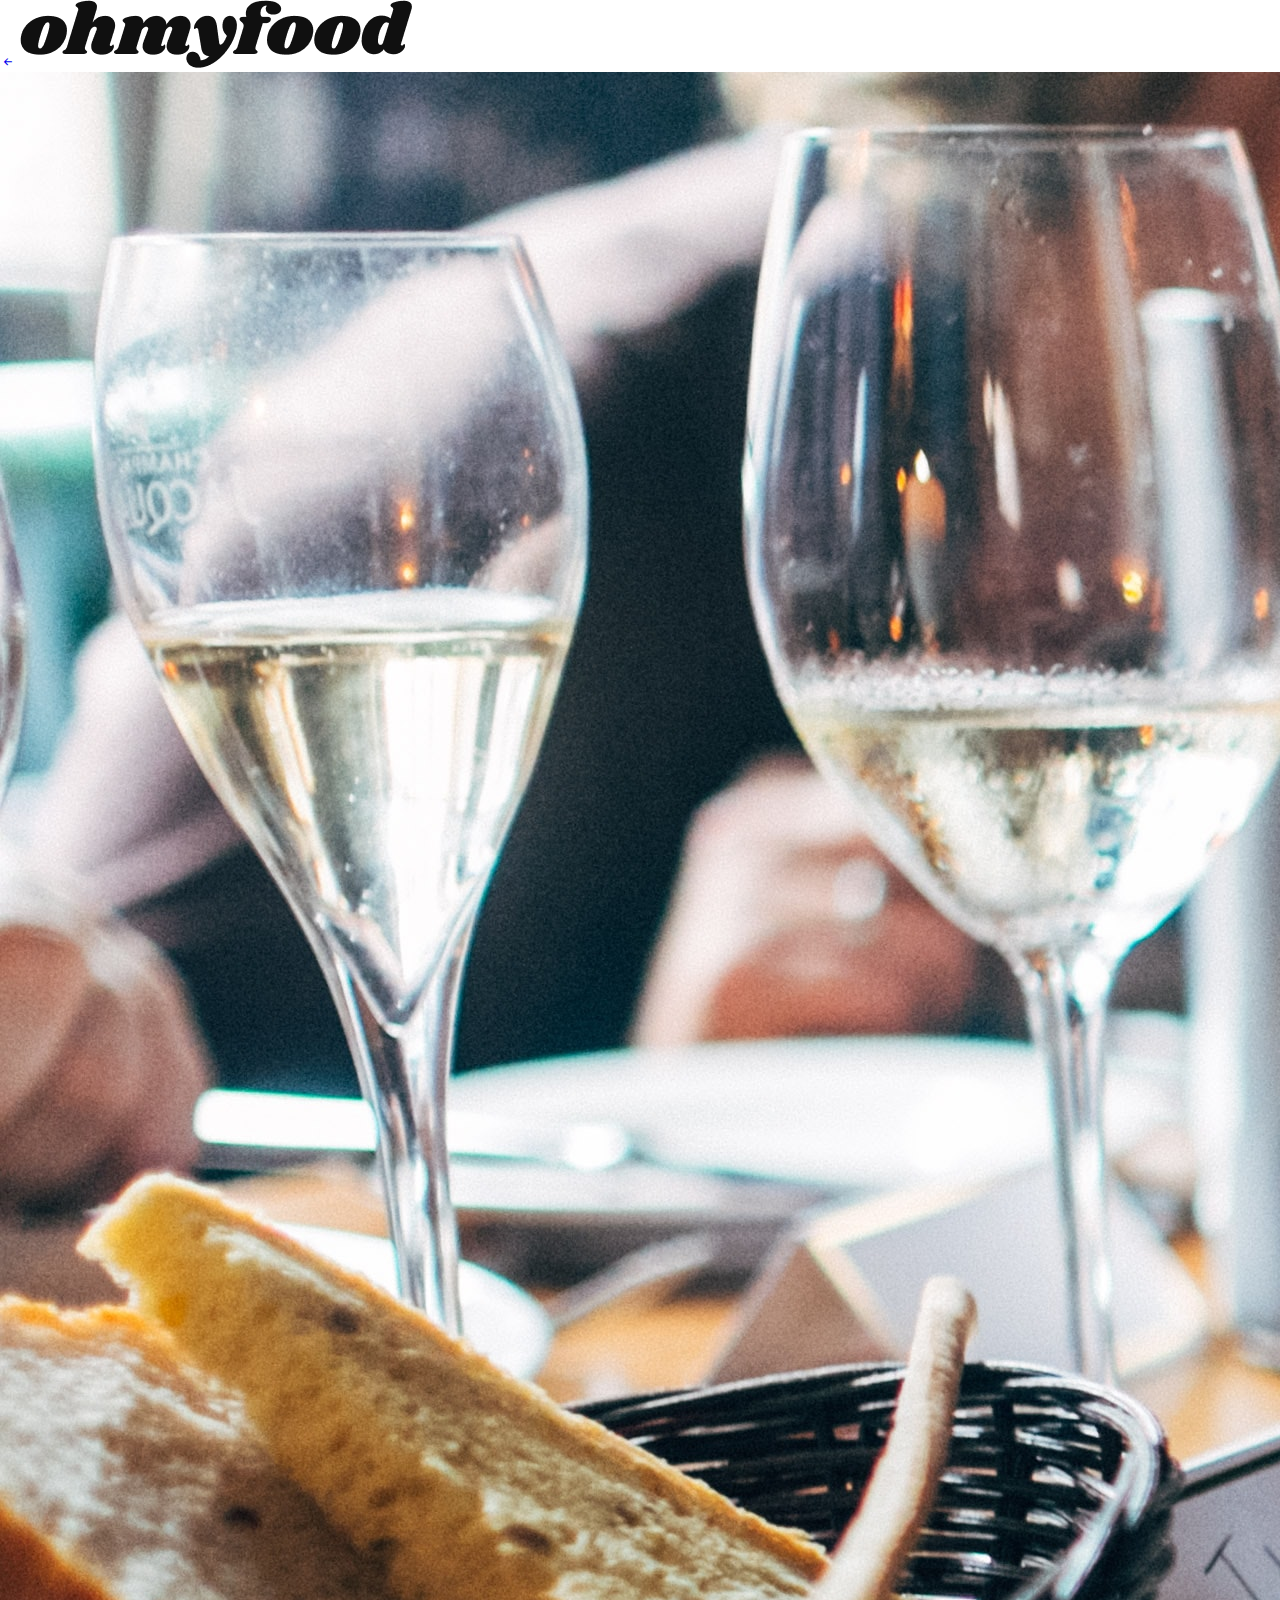
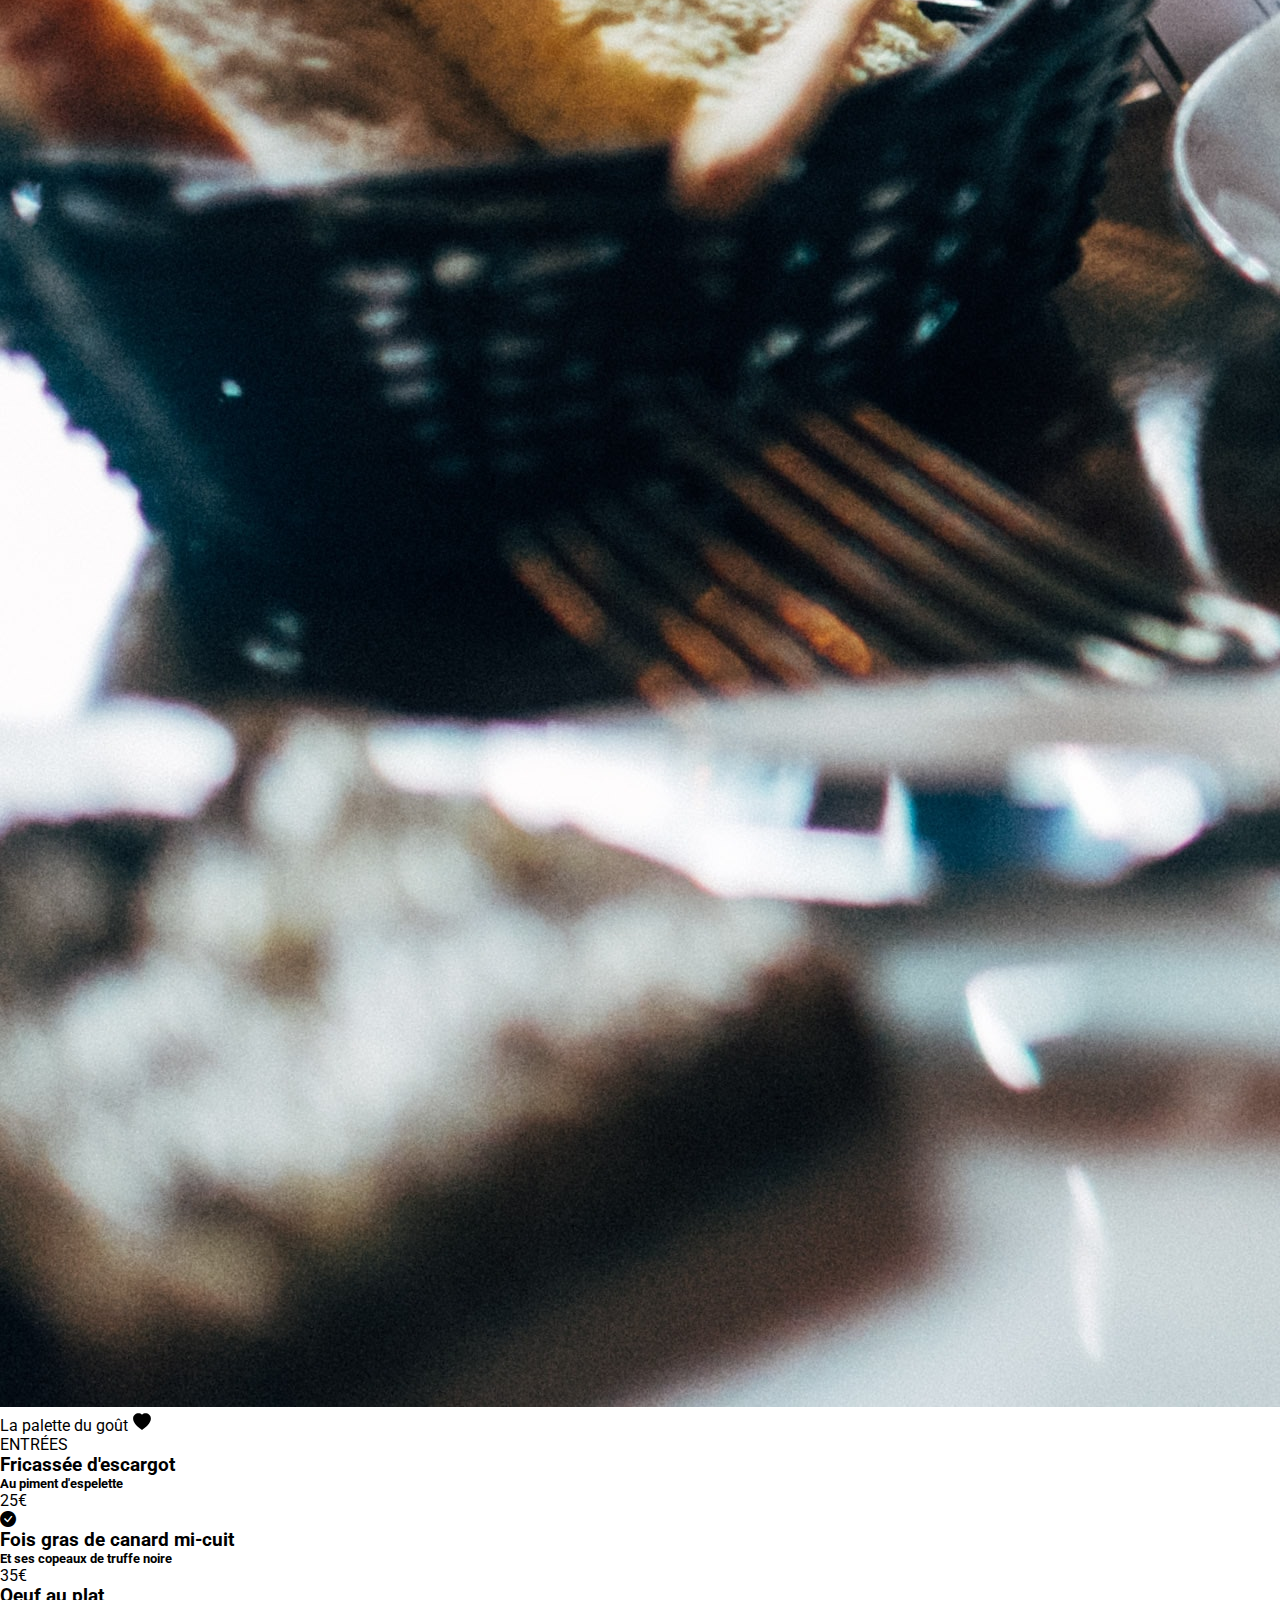
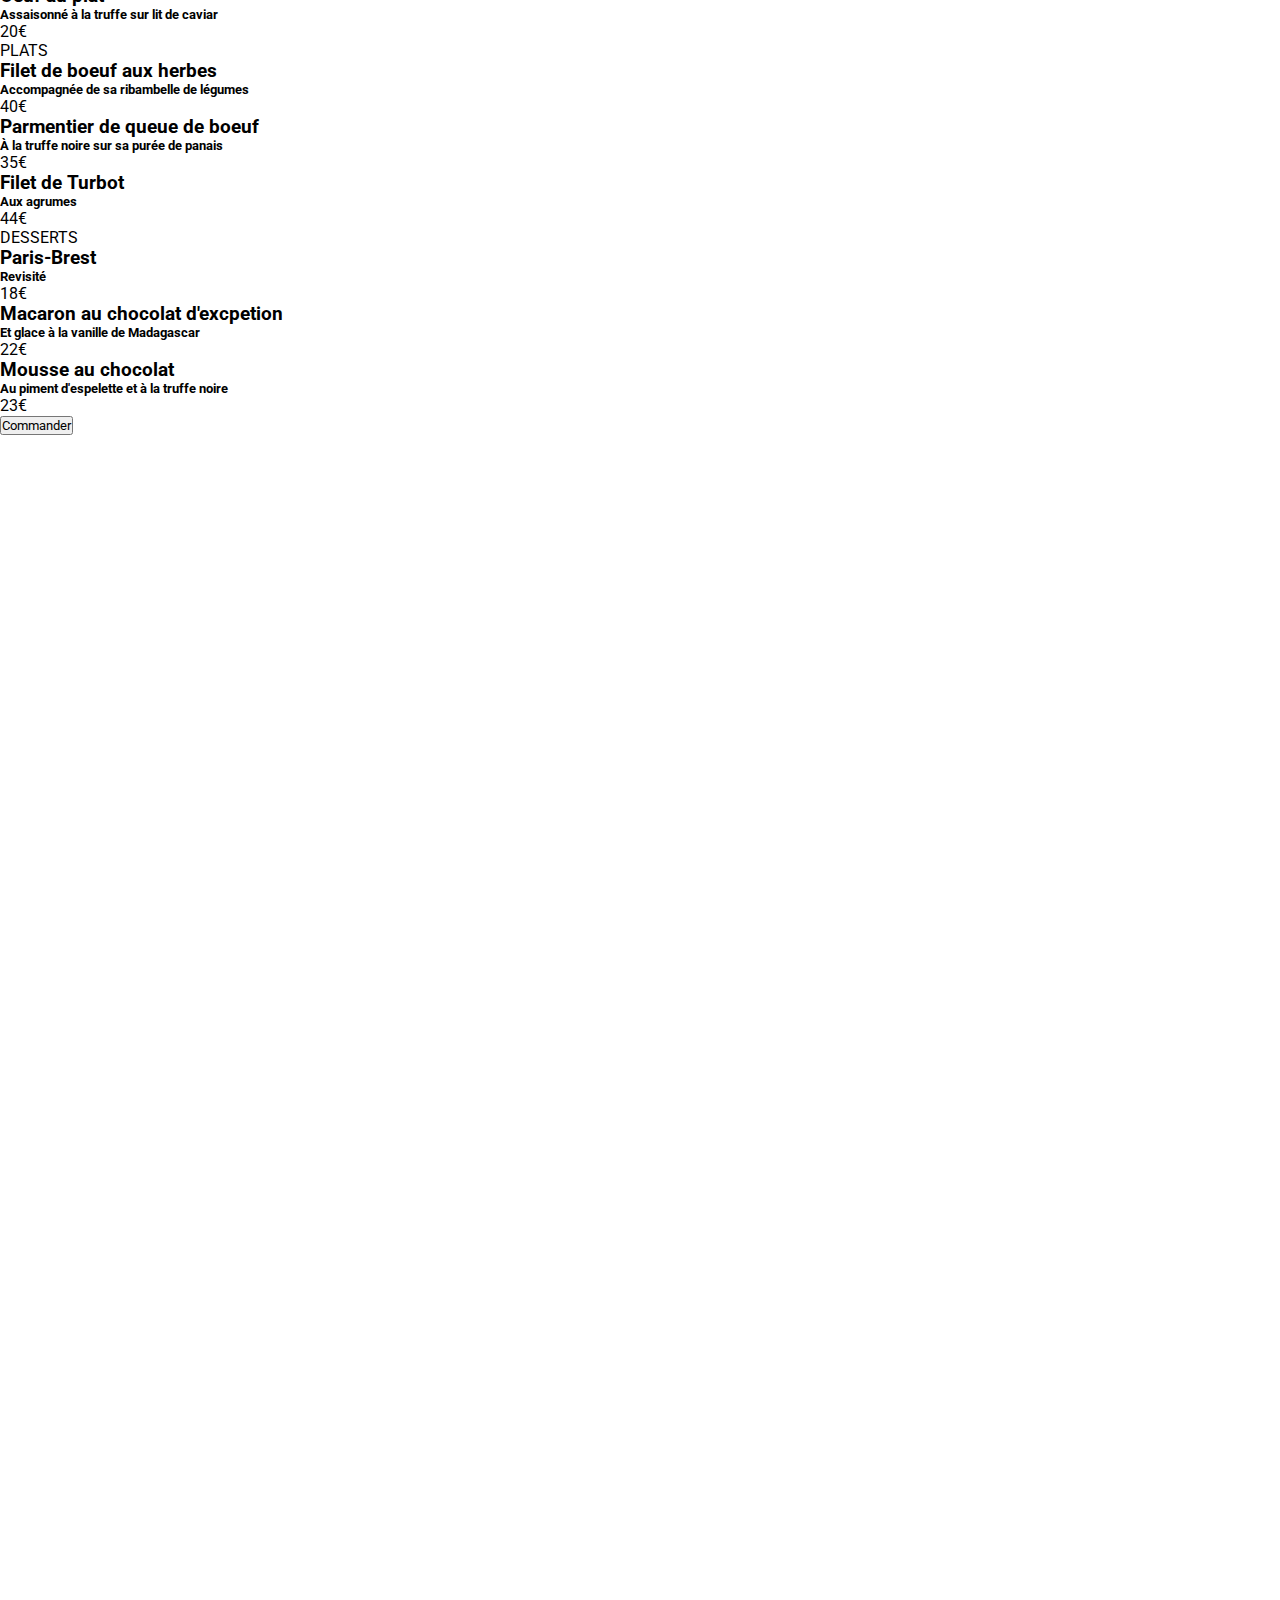
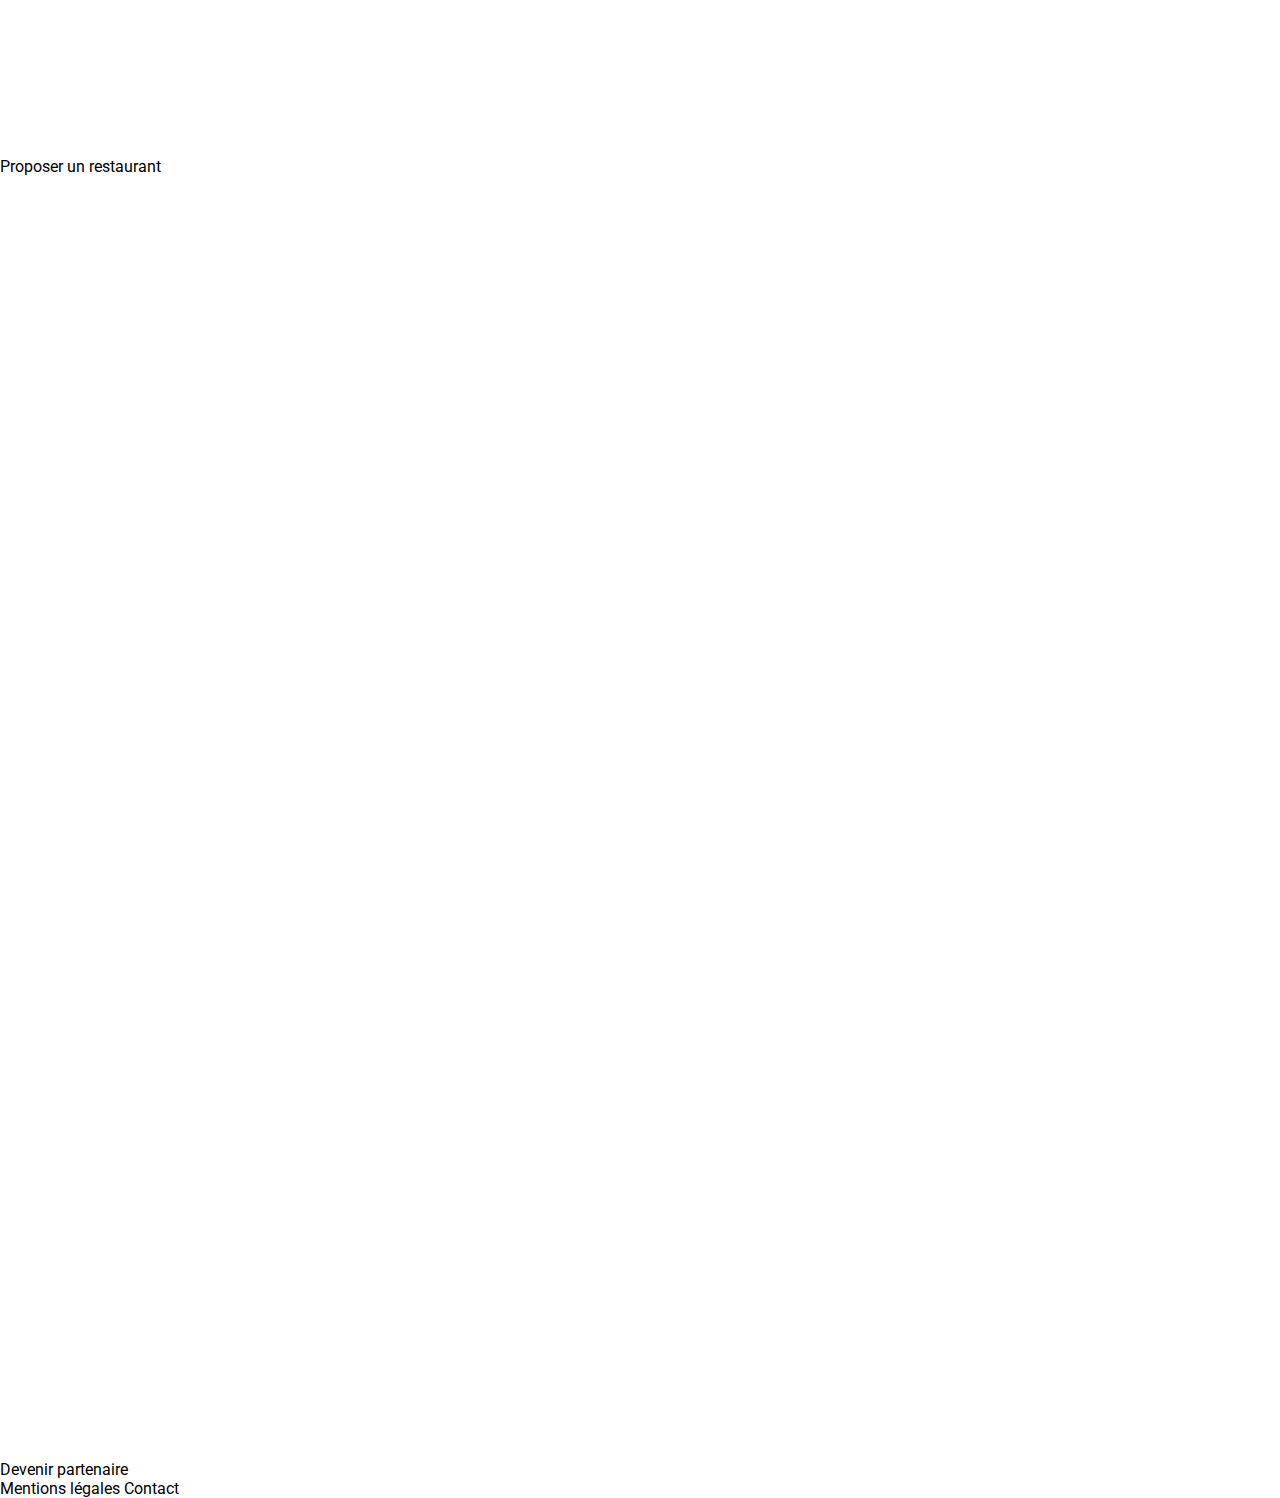
==== restaurant links/index.html @ 0cb72a2d "derniers changements" ====
<!DOCTYPE html>
<html lang="en">
<head>
    <meta charset="UTF-8">
    <meta http-equiv="X-UA-Compatible" content="IE=edge">
    <meta name="viewport" content="width=device-width, initial-scale=1.0">
    <link rel="stylesheet" href="https://cdn.jsdelivr.net/npm/bootstrap-icons@1.8.1/font/bootstrap-icons.css">
    <link rel="stylesheet" href="css/styles.css">
    <title>La palette du goût</title>
</head>
<body>
    <header>
        <a href="../index.html"><i class="bi bi-arrow-left-short"></i></a>
        <img src="images/logo/ohmyfood.png" alt="Logo Ohmyfood" class="logo-header">
    </header>
    <img src="images/restaurants/jay-wennington-N_Y88TWmGwA-unsplash.jpg" alt="Photo restaurant" class="main-img">
    <main>
        <div class="restaurant-title">
            <span class="single-title">
                La palette du goût
            </span>
            <svg xmlns="http://www.w3.org/2000/svg" width="20" height="20" fill="currentColor" class="bi bi-heart-fill" viewBox="-1 -2 18 18">
            <path fill-rule="evenodd" d="M8 1.314C12.438-3.248 23.534 4.735 8 15-7.534 4.736 3.562-3.248 8 1.314z"/>
            </svg>
        </div>

        <article>
            <span class="title-article">
                ENTRÉES
            </span>
        <div class="card-text-full">
            <div class="card-text">
                <h3>
                    Fricassée d'escargot
                </h3>
                <h5>
                    Au piment d'espelette
                </h5>
            </div>
                <span class="price">
                    25€
                </span>
                <div class="checkbox">
                    <i class="bi bi-check-circle-fill"></i>
                </div>
            </div>
            <div class="card-text-full">
                <div class="card-text">
                <h3>
                    Fois gras de canard mi-cuit
                </h3>
                <h5>
                    Et ses copeaux de truffe noire
                </h5>
            </div>
                <span class="price">
                    35€
                </span>
            </div>
            <div class="card-text-full">
                <div class="card-text">
                <h3>
                    Oeuf au plat
                </h3>
                <h5>
                    Assaisonné à la truffe sur lit de caviar
                </h5>
            </div>
                <span class="price">
                    20€
                </span>
            </div>
        </article>
        <article>
                <span class="title-article">
                    PLATS
                </span>
                <div class="card-text-full">
                    <div class="card-text">
                    <h3>
                        Filet de boeuf aux herbes
                    </h3>
                    <h5>
                        Accompagnée de sa ribambelle de légumes
                    </h5>
                </div>
                    <span class="price">
                        40€
                    </span>
                </div>
                <div class="card-text-full">
                    <div class="card-text">
                    <h3>
                        Parmentier de queue de boeuf
                    </h3>
                    <h5>
                        À la truffe noire sur sa purée de panais
                    </h5>
                </div>
                    <span class="price">
                        35€
                    </span>
                </div>
                <div class="card-text-full">
                    <div class="card-text">
                    <h3>
                        Filet de Turbot
                    </h3>
                    <h5>
                        Aux agrumes
                    </h5>
                </div>
                    <span class="price">
                        44€
                    </span>
                </div>
            </article>
            <article>
                    <span class="title-article">
                        DESSERTS
                    </span>
            <div class="card-text-full">
                <div class="card-text">
                        <h3>
                            Paris-Brest
                        </h3>
                        <h5>
                            Revisité
                        </h5>
                    </div>
                        <span class="price">
                            18€
                        </span>
                    </div>
                <div class="card-text-full">
                    <div class="card-text">
                        <h3>
                            Macaron au chocolat d'excpetion
                        </h3>
                        <h5>
                            Et glace à la vanille de Madagascar
                        </h5>
                    </div>
                        <span class="price">
                            22€
                        </span>
                    </div>
                <div class="card-text-full">
                    <div class="card-text">
                        <h3>
                            Mousse au chocolat
                        </h3>
                        <h5>
                            Au piment d'espelette et à la truffe noire
                        </h5>
                    </div>
                        <span class="price">
                            23€
                        </span>
            </div>
        </article>
        <button class="button">Commander</button>
    </main>
</body>
<footer>
    <svg width="196" height="34" viewBox="0 0 196 34" fill="none" xmlns="http://www.w3.org/2000/svg" class="logo-footer">
    <path d="M13.932 7.956C17.196 7.956 19.596 8.61599 21.132 9.936C22.692 11.256 23.472 12.984 23.472 15.12C23.472 15.84 23.376 16.644 23.184 17.532C22.728 19.5 21.876 21.228 20.628 22.716C19.38 24.18 17.844 25.32 16.02 26.136C14.22 26.928 12.264 27.324 10.152 27.324C6.81599 27.324 4.34399 26.664 2.73599 25.344C1.15199 24 0.359985 22.224 0.359985 20.016C0.359985 19.272 0.455985 18.444 0.647985 17.532C1.10399 15.66 1.96799 14.004 3.23999 12.564C4.53599 11.1 6.10799 9.972 7.95599 9.18C9.82799 8.364 11.82 7.956 13.932 7.956ZM13.824 11.16C13.32 11.16 12.78 11.616 12.204 12.528C11.652 13.416 10.992 15.108 10.224 17.604C9.45599 20.1 9.07199 21.852 9.07199 22.86C9.07199 23.388 9.15599 23.748 9.32399 23.94C9.49199 24.108 9.71999 24.192 10.008 24.192C10.512 24.24 11.028 23.808 11.556 22.896C12.108 21.984 12.792 20.208 13.608 17.568C14.352 15.24 14.724 13.548 14.724 12.492C14.724 11.988 14.64 11.64 14.472 11.448C14.328 11.256 14.112 11.16 13.824 11.16Z" fill="#FFFFFF"/>
    <path d="M44.9899 22.032C44.9419 22.128 44.9179 22.272 44.9179 22.464C44.9179 22.632 44.9539 22.764 45.0259 22.86C45.1219 22.956 45.2419 23.004 45.3859 23.004C45.6739 23.004 45.9139 22.884 46.1059 22.644C46.3219 22.38 46.4659 22.248 46.5379 22.248C46.6579 22.248 46.7539 22.332 46.8259 22.5C46.8979 22.644 46.9339 22.824 46.9339 23.04C46.9579 23.736 46.7299 24.42 46.2499 25.092C45.7699 25.74 45.0619 26.28 44.1259 26.712C43.2139 27.12 42.1099 27.324 40.8139 27.324C39.2299 27.324 37.9699 26.964 37.0339 26.244C36.0979 25.5 35.6179 24.516 35.5939 23.292C35.5939 22.404 35.8099 21.408 36.2419 20.304L38.2219 15.12C38.3419 14.808 38.4019 14.556 38.4019 14.364C38.4019 14.052 38.2939 13.812 38.0779 13.644C37.8859 13.452 37.6459 13.356 37.3579 13.356C36.9019 13.356 36.4339 13.572 35.9539 14.004C35.4979 14.412 35.1259 15.084 34.8379 16.02V15.948L32.5699 23.256C32.4979 23.544 32.4619 23.796 32.4619 24.012C32.4619 24.324 32.5219 24.576 32.6419 24.768C32.7619 24.936 32.9299 25.104 33.1459 25.272C33.3139 25.44 33.4339 25.584 33.5059 25.704C33.5779 25.8 33.5899 25.932 33.5419 26.1C33.4219 26.412 33.1819 26.64 32.8219 26.784C32.4619 26.928 31.9099 27 31.1659 27H22.9579C22.3339 27 21.8779 26.904 21.5899 26.712C21.3019 26.496 21.2059 26.22 21.3019 25.884C21.3979 25.596 21.6499 25.344 22.0579 25.128C22.4179 24.936 22.7179 24.708 22.9579 24.444C23.1979 24.18 23.4019 23.76 23.5699 23.184L29.0419 5.22C29.1139 5.004 29.1499 4.824 29.1499 4.68C29.1499 4.416 29.0779 4.2 28.9339 4.032C28.8139 3.864 28.6459 3.696 28.4299 3.528C28.1899 3.336 28.0099 3.168 27.8899 3.024C27.7939 2.88 27.7819 2.688 27.8539 2.448C27.9979 1.896 28.7539 1.416 30.1219 1.00799C31.4899 0.599996 32.9179 0.395996 34.4059 0.395996C35.7979 0.395996 36.8179 0.659996 37.4659 1.188C38.1379 1.716 38.4739 2.436 38.4739 3.348C38.4739 3.876 38.3899 4.392 38.2219 4.896L36.2779 11.232C37.2139 10.008 38.1979 9.156 39.2299 8.676C40.2859 8.196 41.4259 7.956 42.6499 7.956C44.1139 7.956 45.2899 8.4 46.1779 9.288C47.0899 10.176 47.5459 11.328 47.5459 12.744C47.5459 13.488 47.4259 14.22 47.1859 14.94L44.9899 22.032Z" fill="#FFFFFF"/>
    <path d="M82.7165 22.032C82.6685 22.128 82.6445 22.272 82.6445 22.464C82.6445 22.632 82.6805 22.764 82.7525 22.86C82.8485 22.956 82.9685 23.004 83.1125 23.004C83.4005 23.004 83.6405 22.884 83.8325 22.644C84.0485 22.38 84.1925 22.248 84.2645 22.248C84.3845 22.248 84.4805 22.332 84.5525 22.5C84.6245 22.644 84.6605 22.824 84.6605 23.04C84.6845 23.736 84.4565 24.42 83.9765 25.092C83.4965 25.74 82.7885 26.28 81.8525 26.712C80.9405 27.12 79.8365 27.324 78.5405 27.324C76.9565 27.324 75.6965 26.964 74.7605 26.244C73.8245 25.5 73.3445 24.516 73.3205 23.292C73.3205 22.404 73.5365 21.408 73.9685 20.304L75.9485 15.12C76.0685 14.808 76.1285 14.556 76.1285 14.364C76.1285 14.052 76.0205 13.812 75.8045 13.644C75.6125 13.452 75.3725 13.356 75.0845 13.356C74.6765 13.356 74.2565 13.536 73.8245 13.896C73.3925 14.256 73.0085 14.82 72.6725 15.588L70.6925 22.032C70.6445 22.128 70.6205 22.272 70.6205 22.464C70.6205 22.632 70.6565 22.764 70.7285 22.86C70.8245 22.956 70.9445 23.004 71.0885 23.004C71.3765 23.004 71.6165 22.884 71.8085 22.644C72.0245 22.38 72.1685 22.248 72.2405 22.248C72.3605 22.248 72.4565 22.332 72.5285 22.5C72.6005 22.644 72.6365 22.824 72.6365 23.04C72.6605 23.736 72.4325 24.42 71.9525 25.092C71.4725 25.74 70.7645 26.28 69.8285 26.712C68.9165 27.12 67.8125 27.324 66.5165 27.324C64.9325 27.324 63.6725 26.964 62.7365 26.244C61.8005 25.5 61.3205 24.516 61.2965 23.292C61.2965 22.404 61.5125 21.408 61.9445 20.304L63.9245 15.12C64.0445 14.808 64.1045 14.556 64.1045 14.364C64.1045 14.052 63.9965 13.812 63.7805 13.644C63.5885 13.452 63.3485 13.356 63.0605 13.356C62.6525 13.356 62.2325 13.536 61.8005 13.896C61.3685 14.232 61.0085 14.784 60.7205 15.552L58.3445 23.256C58.2485 23.52 58.2005 23.772 58.2005 24.012C58.2005 24.3 58.2605 24.54 58.3805 24.732C58.5005 24.9 58.6685 25.08 58.8845 25.272C59.0525 25.416 59.1725 25.548 59.2445 25.668C59.3165 25.788 59.3285 25.932 59.2805 26.1C59.1845 26.412 58.9565 26.64 58.5965 26.784C58.2365 26.928 57.6725 27 56.9045 27H48.6965C48.0725 27 47.6285 26.904 47.3645 26.712C47.0765 26.496 46.9685 26.22 47.0405 25.884C47.1365 25.596 47.3885 25.344 47.7965 25.128C48.1565 24.936 48.4565 24.708 48.6965 24.444C48.9365 24.18 49.1405 23.76 49.3085 23.184L52.5125 12.78C52.5605 12.66 52.5845 12.492 52.5845 12.276C52.5845 12.012 52.5245 11.808 52.4045 11.664C52.3085 11.52 52.1405 11.34 51.9005 11.124C51.6605 10.932 51.4925 10.764 51.3965 10.62C51.3005 10.476 51.2885 10.284 51.3605 10.044C51.5045 9.492 52.2605 9.012 53.6285 8.604C54.9965 8.172 56.4245 7.956 57.9125 7.956C59.0885 7.956 60.0125 8.28 60.6845 8.928C61.3805 9.576 61.7165 10.464 61.6925 11.592C62.6765 10.224 63.7085 9.276 64.7885 8.748C65.8925 8.22 67.0805 7.956 68.3525 7.956C69.7445 7.956 70.8725 8.364 71.7365 9.18C72.6245 9.972 73.1165 11.016 73.2125 12.312C74.2445 10.68 75.3485 9.552 76.5245 8.928C77.7005 8.28 78.9845 7.956 80.3765 7.956C81.8405 7.956 83.0165 8.4 83.9045 9.288C84.8165 10.176 85.2725 11.328 85.2725 12.744C85.2725 13.488 85.1525 14.22 84.9125 14.94L82.7165 22.032Z" fill="#FFFFFF"/>
    <path d="M104.932 7.956C105.988 7.956 106.828 8.388 107.452 9.252C108.1 10.092 108.424 11.244 108.424 12.708C108.424 13.98 108.196 15.348 107.74 16.812C106.852 19.764 105.424 22.548 103.456 25.164C101.512 27.78 99.2675 29.88 96.7235 31.464C94.2035 33.048 91.6836 33.84 89.1636 33.84C87.9156 33.84 86.8355 33.624 85.9235 33.192C85.0355 32.76 84.3635 32.184 83.9075 31.464C83.4275 30.744 83.1875 29.976 83.1875 29.16C83.1875 28.8 83.2475 28.404 83.3675 27.972C83.5835 27.3 83.9435 26.784 84.4475 26.424C84.9515 26.064 85.5516 25.884 86.2476 25.884C87.3516 25.884 88.2515 26.256 88.9475 27C89.6675 27.768 90.1236 28.812 90.3156 30.132C91.8516 30.06 93.2675 29.4 94.5635 28.152C93.3395 27.936 92.4275 27.528 91.8275 26.928C91.2515 26.304 90.8555 25.344 90.6395 24.048L89.1995 15.228C89.1275 14.772 89.0195 14.46 88.8755 14.292C88.7555 14.1 88.5876 14.004 88.3716 14.004C88.2036 14.004 87.9995 14.088 87.7595 14.256C87.5435 14.424 87.3875 14.508 87.2915 14.508C87.0995 14.508 87.0035 14.304 87.0035 13.896C87.0035 13.56 87.0635 13.2 87.1835 12.816C87.6155 11.448 88.4196 10.296 89.5956 9.36C90.7716 8.4 92.1395 7.92 93.6995 7.92C95.2355 7.92 96.3635 8.376 97.0835 9.288C97.8275 10.2 98.3076 11.604 98.5236 13.5L99.6035 21.42C99.6755 22.02 99.8915 22.32 100.252 22.32C100.684 22.32 101.188 21.936 101.764 21.168C102.34 20.376 102.904 19.26 103.456 17.82C102.736 17.172 102.184 16.428 101.8 15.588C101.416 14.748 101.224 13.848 101.224 12.888C101.224 12.144 101.32 11.472 101.512 10.872C101.8 9.912 102.244 9.192 102.844 8.712C103.468 8.208 104.164 7.956 104.932 7.956Z" fill="#FFFFFF"/>
    <path d="M122.864 0.395996C125.432 0.395996 127.352 0.791996 128.624 1.584C129.92 2.352 130.568 3.3 130.568 4.428C130.568 5.34 130.184 6.048 129.416 6.552C128.672 7.032 127.688 7.272 126.464 7.272C125.336 7.272 124.46 6.996 123.836 6.444C123.212 5.892 122.9 5.208 122.9 4.392C122.9 3.888 123.056 3.36 123.368 2.808C122.648 2.808 122.048 2.988 121.568 3.348C121.088 3.684 120.716 4.272 120.452 5.112C120.308 5.64 120.236 6.132 120.236 6.588C120.236 7.164 120.332 7.62 120.524 7.956C120.74 8.268 121.04 8.424 121.424 8.424H123.548C124.796 8.424 125.42 8.808 125.42 9.576C125.42 9.672 125.396 9.816 125.348 10.008C125.204 10.536 124.904 10.932 124.448 11.196C124.016 11.46 123.356 11.592 122.468 11.592H121.388L117.824 23.256C117.752 23.544 117.716 23.796 117.716 24.012C117.716 24.324 117.776 24.576 117.896 24.768C118.016 24.936 118.184 25.104 118.4 25.272C118.568 25.44 118.688 25.584 118.76 25.704C118.832 25.8 118.844 25.932 118.796 26.1C118.676 26.412 118.436 26.64 118.076 26.784C117.716 26.928 117.164 27 116.42 27H108.212C107.588 27 107.132 26.904 106.844 26.712C106.556 26.496 106.46 26.22 106.556 25.884C106.652 25.596 106.904 25.344 107.312 25.128C107.672 24.936 107.972 24.708 108.212 24.444C108.452 24.18 108.656 23.76 108.824 23.184L111.632 13.968C111.752 13.608 111.812 13.236 111.812 12.852C111.812 12.372 111.704 12 111.488 11.736C111.296 11.448 110.996 11.136 110.588 10.8C110.324 10.584 110.12 10.404 109.976 10.26C109.856 10.092 109.796 9.9 109.796 9.684C109.772 9.228 109.928 8.904 110.264 8.712C110.624 8.52 111.296 8.424 112.28 8.424H113.18C113.012 7.824 112.928 7.224 112.928 6.624C112.928 6.024 113.036 5.4 113.252 4.752C113.708 3.528 114.68 2.496 116.168 1.65599C117.68 0.815996 119.912 0.395996 122.864 0.395996Z" fill="#FFFFFF"/>
    <path d="M137.084 7.956C140.348 7.956 142.748 8.61599 144.284 9.936C145.844 11.256 146.624 12.984 146.624 15.12C146.624 15.84 146.528 16.644 146.336 17.532C145.88 19.5 145.028 21.228 143.78 22.716C142.532 24.18 140.996 25.32 139.172 26.136C137.372 26.928 135.416 27.324 133.304 27.324C129.968 27.324 127.496 26.664 125.888 25.344C124.304 24 123.512 22.224 123.512 20.016C123.512 19.272 123.608 18.444 123.8 17.532C124.256 15.66 125.12 14.004 126.392 12.564C127.688 11.1 129.26 9.972 131.108 9.18C132.98 8.364 134.972 7.956 137.084 7.956ZM136.976 11.16C136.472 11.16 135.932 11.616 135.356 12.528C134.804 13.416 134.144 15.108 133.376 17.604C132.608 20.1 132.224 21.852 132.224 22.86C132.224 23.388 132.308 23.748 132.476 23.94C132.644 24.108 132.872 24.192 133.16 24.192C133.664 24.24 134.18 23.808 134.708 22.896C135.26 21.984 135.944 20.208 136.76 17.568C137.504 15.24 137.876 13.548 137.876 12.492C137.876 11.988 137.792 11.64 137.624 11.448C137.48 11.256 137.264 11.16 136.976 11.16Z" fill="#FFFFFF"/>
    <path d="M160.709 7.956C163.973 7.956 166.373 8.61599 167.909 9.936C169.469 11.256 170.249 12.984 170.249 15.12C170.249 15.84 170.153 16.644 169.961 17.532C169.505 19.5 168.653 21.228 167.405 22.716C166.157 24.18 164.621 25.32 162.797 26.136C160.997 26.928 159.041 27.324 156.929 27.324C153.593 27.324 151.121 26.664 149.513 25.344C147.929 24 147.137 22.224 147.137 20.016C147.137 19.272 147.233 18.444 147.425 17.532C147.881 15.66 148.745 14.004 150.017 12.564C151.313 11.1 152.885 9.972 154.733 9.18C156.605 8.364 158.597 7.956 160.709 7.956ZM160.601 11.16C160.097 11.16 159.557 11.616 158.981 12.528C158.429 13.416 157.769 15.108 157.001 17.604C156.233 20.1 155.849 21.852 155.849 22.86C155.849 23.388 155.933 23.748 156.101 23.94C156.269 24.108 156.497 24.192 156.785 24.192C157.289 24.24 157.805 23.808 158.333 22.896C158.885 21.984 159.569 20.208 160.385 17.568C161.129 15.24 161.501 13.548 161.501 12.492C161.501 11.988 161.417 11.64 161.249 11.448C161.105 11.256 160.889 11.16 160.601 11.16Z" fill="#FFFFFF"/>
    <path d="M190.526 21.816C190.478 22.008 190.454 22.14 190.454 22.212C190.454 22.38 190.502 22.512 190.598 22.608C190.694 22.704 190.814 22.752 190.958 22.752C191.246 22.752 191.486 22.632 191.678 22.392C191.894 22.128 192.038 21.996 192.11 21.996C192.23 21.996 192.326 22.08 192.398 22.248C192.47 22.416 192.506 22.608 192.506 22.824C192.53 23.472 192.278 24.132 191.75 24.804C191.246 25.476 190.562 26.028 189.698 26.46C188.834 26.892 187.898 27.108 186.89 27.108C185.69 27.108 184.646 26.88 183.758 26.424C182.87 25.968 182.258 25.368 181.922 24.624C181.274 25.464 180.53 26.088 179.69 26.496C178.85 26.904 177.962 27.108 177.026 27.108C175.922 27.108 174.89 26.832 173.93 26.28C172.994 25.728 172.238 24.948 171.662 23.94C171.11 22.908 170.834 21.744 170.834 20.448C170.834 18.264 171.242 16.212 172.058 14.292C172.898 12.348 174.062 10.788 175.55 9.612C177.038 8.412 178.73 7.812 180.626 7.812C181.658 7.812 182.534 7.932 183.254 8.172C183.998 8.412 184.67 8.772 185.27 9.252L186.494 5.22C186.566 5.004 186.602 4.824 186.602 4.68C186.602 4.416 186.53 4.2 186.386 4.032C186.266 3.864 186.098 3.696 185.882 3.528C185.642 3.336 185.462 3.168 185.342 3.024C185.246 2.88 185.234 2.688 185.306 2.448C185.45 1.896 186.206 1.416 187.574 1.00799C188.942 0.599996 190.37 0.395996 191.858 0.395996C193.25 0.395996 194.27 0.659996 194.918 1.188C195.59 1.716 195.926 2.436 195.926 3.348C195.926 3.876 195.842 4.392 195.674 4.896L190.526 21.816ZM184.514 11.7C184.13 11.364 183.71 11.196 183.254 11.196C182.558 11.196 181.874 11.712 181.202 12.744C180.53 13.776 179.99 15.024 179.582 16.488C179.174 17.952 178.982 19.272 179.006 20.448C179.006 21.768 179.438 22.428 180.302 22.428C180.614 22.428 180.878 22.308 181.094 22.068C181.31 21.804 181.514 21.384 181.706 20.808L184.514 11.7Z" fill="#FFFFFF"/>
    </svg>

<div class="footer-text">
    <div class="text-and-icon-footer">
        <?xml version="1.0" encoding="iso-8859-1"?>
        <svg version="1.1" id="Capa_1" xmlns="http://www.w3.org/2000/svg" xmlns:xlink="http://www.w3.org/1999/xlink" x="0px" y="0px"
        viewBox="0 0 59.687 59.687" style="enable-background:new 0 0 59.687 59.687;" xml:space="preserve" class="icon-footer">
        <g>
            <g>
                <path style="fill:#FFFFFF;" d="M37.094,33.579l-1.804-0.685l-0.868,25.604c0,0.576,3.012,1.189,4.427,1.189h0.631
                    c1.416,0,4.428-0.613,4.428-1.189l-0.927-27.324L37.094,33.579z M39.256,55.816c-0.786,0-1.423-0.638-1.423-1.423
                    c0-0.786,0.637-1.423,1.423-1.423s1.423,0.637,1.423,1.423C40.679,55.178,40.042,55.816,39.256,55.816z M39.256,40.049
                    c-0.786,0-1.423-0.637-1.423-1.424c0-0.785,0.637-1.422,1.423-1.422s1.423,0.637,1.423,1.422
                    C40.679,39.413,40.042,40.049,39.256,40.049z"/>
                <path style="fill:#FFFFFF;" d="M27.821,12.5c0-8.022-0.476-10.391-2.334-11.087l-0.219,10.362c0,0.498-0.367,0.912-0.818,0.912
                    h-0.289c-0.451,0-0.818-0.414-0.818-0.923l-0.844-10.64c-0.227,0-0.46,0.001-0.706,0.001c-0.426,0-0.819,0.003-1.187,0.012
                    l-0.843,10.666c0.001,0.469-0.365,0.883-0.816,0.883h-0.289c-0.451,0-0.818-0.414-0.818-0.923L17.625,1.662
                    c-1.857,0.998-1.86,3.835-1.86,11.854c0,2.184,0.392,3.915,1.318,5.11c0.296,0.65,0.648,1.419,1.021,2.224
                    c0.575,1.244,1.195,2.565,1.737,3.681l-0.852,32.735c0,0.771,1.642,1.422,2.414,1.422h1.271c0.772,0,2.414-0.718,2.414-1.49
                    l-0.864-33.106l1.977-5.163l0.335-0.876C27.437,16.611,27.821,14.657,27.821,12.5z"/>
                <path style="fill:#FFFFFF;" d="M37.08,32.504l6.841-2.795L41.111,0c-3.698,3.21-5.405,6.936-5.647,7.492l-1.507,23.826
                    L37.08,32.504z"/>
            </g>
        </g>
        <g>
        </g>
        <g>
        </g>
        <g>
        </g>
        <g>
        </g>
        <g>
        </g>
        <g>
        </g>
        <g>
        </g>
        <g>
        </g>
        <g>
        </g>
        <g>
        </g>
        <g>
        </g>
        <g>
        </g>
        <g>
        </g>
        <g>
        </g>
        <g>
        </g>
        </svg>
        <span class="footer-text">
            Proposer un restaurant
        </span>
    </div>
    <div class="text-and-icon-footer">
        <?xml version="1.0" encoding="iso-8859-1"?>
        <svg version="1.1" id="Layer_1" xmlns="http://www.w3.org/2000/svg" xmlns:xlink="http://www.w3.org/1999/xlink" x="0px" y="0px"
            viewBox="0 0 511.997 511.997" style="enable-background:new 0 0 511.997 511.997;" xml:space="preserve" fill="#FFFFFF" class="icon-footer">
        <g>
            <g>
                <path d="M505.899,211.567L368.7,74.369c-7.876-7.902-21.649-7.902-29.525,0l-62.925,62.899c-8.064,8.124-8.064,21.35,0.034,29.525
                    l17.05,16.853c-11.042-0.879-26.547,4.838-27.989,4.745l-39.083-12.109l9.455-9.455c3.951-3.951,6.135-9.199,6.135-14.771
                    c0-5.598-2.185-10.846-6.127-14.771L172.834,74.36c-7.91-7.876-21.615-7.876-29.525,0.026L6.135,211.542
                    C2.185,215.493,0,220.749,0,226.347c0,5.572,2.185,10.829,6.127,14.754l62.874,62.899c3.934,3.951,9.19,6.127,14.763,6.127
                    s10.812-2.176,14.771-6.127l4.318-4.318c11.136,23.322,48.546,70.741,74.633,96.845l34.304,34.304
                    c10.513,10.496,20.471,12.723,26.991,12.723c8.303,0,16.102-3.422,22.554-9.873c6.315-6.323,8.098-12.476,8.499-16.922
                    c7.561,1.775,18.91,0.947,25.796-5.948c6.315-6.298,8.098-12.476,8.499-16.922c7.561,1.775,18.91,0.973,25.796-5.922
                    c6.315-6.323,8.098-12.476,8.491-16.922c7.612,1.672,18.927,0.922,25.796-5.948c5.837-5.845,12.194-16.29,7.578-30.839
                    c9.813-9.156,26.377-19.831,42.735-29.559c3.823,3.388,8.567,5.419,13.713,5.419c5.598,0,10.846-2.176,14.763-6.127l62.891-62.874
                    C514.031,232.943,514.031,219.717,505.899,211.567z M83.772,282.573l-56.209-56.226L158.071,95.796l56.209,56.226L83.772,282.573z
                    M347.034,346.539c-0.913,0-2.662-0.427-4.215-0.802c-2.628-0.623-5.598-1.348-8.909-1.348c-6.673,0-11.025,2.953-13.508,5.427
                    c-5.803,5.803-6.426,12.023-6.801,15.753c-0.265,2.628-0.29,2.773-0.836,3.849c-0.913,0-2.662-0.427-4.215-0.802
                    c-2.628-0.648-5.598-1.348-8.926-1.348c-6.699,0-11.059,2.953-13.525,5.427c-5.803,5.803-6.426,12.023-6.801,15.727
                    c-0.265,2.628-0.29,2.773-0.853,3.849c-0.913,0-2.671-0.427-4.224-0.802c-2.611-0.623-5.572-1.323-8.9-1.323
                    c-6.699,0-11.059,2.953-13.5,5.402c-5.828,5.803-6.451,12.023-6.827,15.753c-0.265,2.628-0.29,2.773-1.775,4.275
                    c-2.364,2.372-3.934,2.372-4.446,2.372c-2.338,0-5.572-1.903-8.892-5.222l-34.304-34.304
                    c-29.261-29.278-62.515-75.947-75.349-96.128l85.709-85.709l18.91,5.333c-15.812,12.075-28.365,29.372-38.502,41.933
                    c-3.362,4.173-6.025,7.526-7.902,9.404c-8.004,8.004-10.453,16.375-7.279,24.926c2.338,6.349,7.441,11.452,13.901,17.903
                    c5.751,5.751,12.996,8.798,20.966,8.798c16.316,0,31.94-12.373,47.053-24.354c3.311-2.62,13.261-9.353,19.507-13.542
                    c24.55,22.349,48.23,44.245,64.93,60.937C351.352,341.718,347.674,345.396,347.034,346.539z M357.914,312.44
                    c-0.828-0.905-1.374-1.715-2.278-2.62c-21.896-21.897-50.466-45.338-68.036-62.174c-5.393-5.171-15.121-3.618-22.69-1.289
                    c-8.841,1.502-17.118,5.7-27.708,14.089c-10.027,7.953-23.748,18.825-31.164,18.825c-0.998,0-6.801-4.122-7.902-5.222
                    c-2.125-2.125,4.113-9.122,8.141-14.123c14.046-17.399,32.725-37.001,57.19-46.404c20.804-8.004,35.26-4.557,54.4-4.267
                    l77.781,76.902C381.628,294.665,368.145,303.693,357.914,312.44z M428.245,282.514l-130.534-130.5l56.226-56.201l130.526,130.5
                    L428.245,282.514z"/>
            </g>
        </g>
        <g>
        </g>
        <g>
        </g>
        <g>
        </g>
        <g>
        </g>
        <g>
        </g>
        <g>
        </g>
        <g>
        </g>
        <g>
        </g>
        <g>
        </g>
        <g>
        </g>
        <g>
        </g>
        <g>
        </g>
        <g>
        </g>
        <g>
        </g>
        <g>
        </g>
        </svg>
        <span class="footer-text">
            Devenir partenaire
        </span>
    </div>
        <span>
            Mentions légales
        </span>
        <span class="footer-text">
            Contact
        </span>
    </div>
</footer>
</html>
---- restaurant links/css/styles.css ----
@import url('https://fonts.googleapis.com/css2?family=Roboto&display=swap');
@import url('https://fonts.googleapis.com/css2?family=Shrikhand&display=swap');

*, *::before, *::after {
    font-family: 'Roboto', sans-serif;
    box-sizing: border-box;
    padding: 0;
    margin: 0;
}

/* 768px and less (mobile) */

@media screen and (max-width: 768px) {
    body {
        background-color: #F6F6F6;
    }

    header {
        display: flex;
        width: 68%;
        padding: 10px 0;
        justify-content: space-between;
        align-items: center;
    }

    .logo-header {
        width: 150px;
    }

    .bi-arrow-left-short {
        padding: 0 10px;
        font-size: 30px;
        color: #353535;
    }

    .main-img {
        object-fit: cover;
        width: 100%;
    }

    main {
        background-color: #F6F6F6;
        position: relative;
        bottom: 50px;
        padding-bottom: 80px;
        border-top-left-radius: 45px 40px;
        border-top-right-radius: 45px 40px;
    }

    .single-title {
        font-family: 'Shrikhand';
        font-size: 30px;
    }

    .restaurant-title {
        display: flex;
        width: 100%;
        justify-content: space-evenly;
        align-items: center;
        padding-top: 50px;
    }

    article {
        display: flex;
        flex-direction: column;
        padding: 0 10px;
    }

    .title-article {
        margin-bottom: 15px;
        padding-bottom: 5px;
        border-bottom: 3.5px solid #99E2D0;
        width: 40px;
        padding-top: 25px;
    }

    .card-text-full {
        display: flex;
        position: relative;
        flex-direction: row;
        justify-content: space-between;
        margin: 5px 0;
        background: white;
        border-radius: 15px;
        height: 60px;
        -webkit-box-shadow: 0px 0px 12px -4px rgba(0,0,0,0.30);
        -moz-box-shadow: 0px 0px 12px -4px rgba(0,0,0,0.30);
        box-shadow: 0px 0px 12px -4px rgba(0,0,0,0.30);
    }

    .card-text {
        display: flex;
        flex-direction: column;
        justify-content: center;
        padding: 0 10px;
        gap: 5px;
    }

    h5 {
        font-weight: 100;
        text-overflow: ellipsis;
    }

    .price {
        display: flex;
        align-items: flex-end;
        padding: 10px 20px;
        color: #2C2C2C;
        font-weight: 700;
        font-size: 14px;
    }

    .checkbox {
        display: none;
        position: absolute;
        display: flex;
        font-size: 22px;
        color: white;
        background-color: #99E2D0;
        justify-content: center;
        align-items: center;
        transform: translateX(360px);
        height: 100%;
        min-height: 60px;
        border-bottom-right-radius: 20px;
        border-top-right-radius: 20px;
        flex-wrap: wrap;
        max-width: 0px;
        width: 0;
        margin-right: 0px;
        margin-left: 90%;
    }

    .card-text-full:hover .checkbox {
        background-color: #8FDECA;
    }

    .card-text-full:hover .checkbox {
        overflow: visible;
        -webkit-animation: checkbox 0.6s ease-in-out both;
        animation: checkbox 0.6s ease-in-out both;
    }

    @-webkit-keyframes checkbox {
        0% {
          -webkit-transform: rotate(0);
                  transform: rotate(0);
                  width: 0%;
        }
        100% {
          -webkit-transform: rotate(360deg);
                  transform: rotate(360deg);
                  width: 20%;
        }
      }
      @keyframes checkbox {
        0% {
          -webkit-transform: rotate(0);
                  transform: rotate(0);
        }
        100% {
          -webkit-transform: rotate(360deg);
                  transform: rotate(360deg);
        }
      }

    .bi-heart-fill {
        order: 1;
        fill: transparent;
        stroke: 10;
        stroke: black;
        stroke-dasharray: 0;
        stroke-dashoffset: 0;
    }

    .bi-heart-fill:hover {
        animation: animate-heart .25s linear forwards;
    }

    @keyframes animate-heart {
        0% {
            stroke: #9356DC;
            stroke-dashoffset: 49;
        }
        100% {
            stroke: #9356DC;
            stroke-dashoffset: 49;
            fill: #9356DC;
        }
    }

    .button {
        position: absolute;
        bottom: -5px;
        left: 30%;
        padding: 15px 40px;
        border-radius: 20px;
        border: none;
        -webkit-box-shadow: 0px 0px 12px -4px rgba(0,0,0,0.75);
        -moz-box-shadow: 0px 0px 12px -4px rgba(0,0,0,0.75);
        box-shadow: 0px 0px 12px -4px rgba(0,0,0,0.75);        
        background: linear-gradient(to right, #E885E0, #B174E1);
        color: white;
    }

    .cutlery-icon {
        height: 20px;
        width: 20px;
    }

    .handshake-icon {
        height: 20px;
        width: 20px;
    }

    footer {
        display: flex;
        flex-direction: column;
        background-color: #353535;
        padding: 20px 20px;
    }

    .footer-text {
        display: flex;
        flex-direction: column;
        color: white;
        font-size: 16px;
        gap: 10px;
    }

    .text-and-icon-footer {
        display: flex;
        gap: 10px;
    }

    .logo-footer {
        width: 120px;
        padding: 10px 0;
    }

    .icon-footer {
        width: 17px;
    }
}
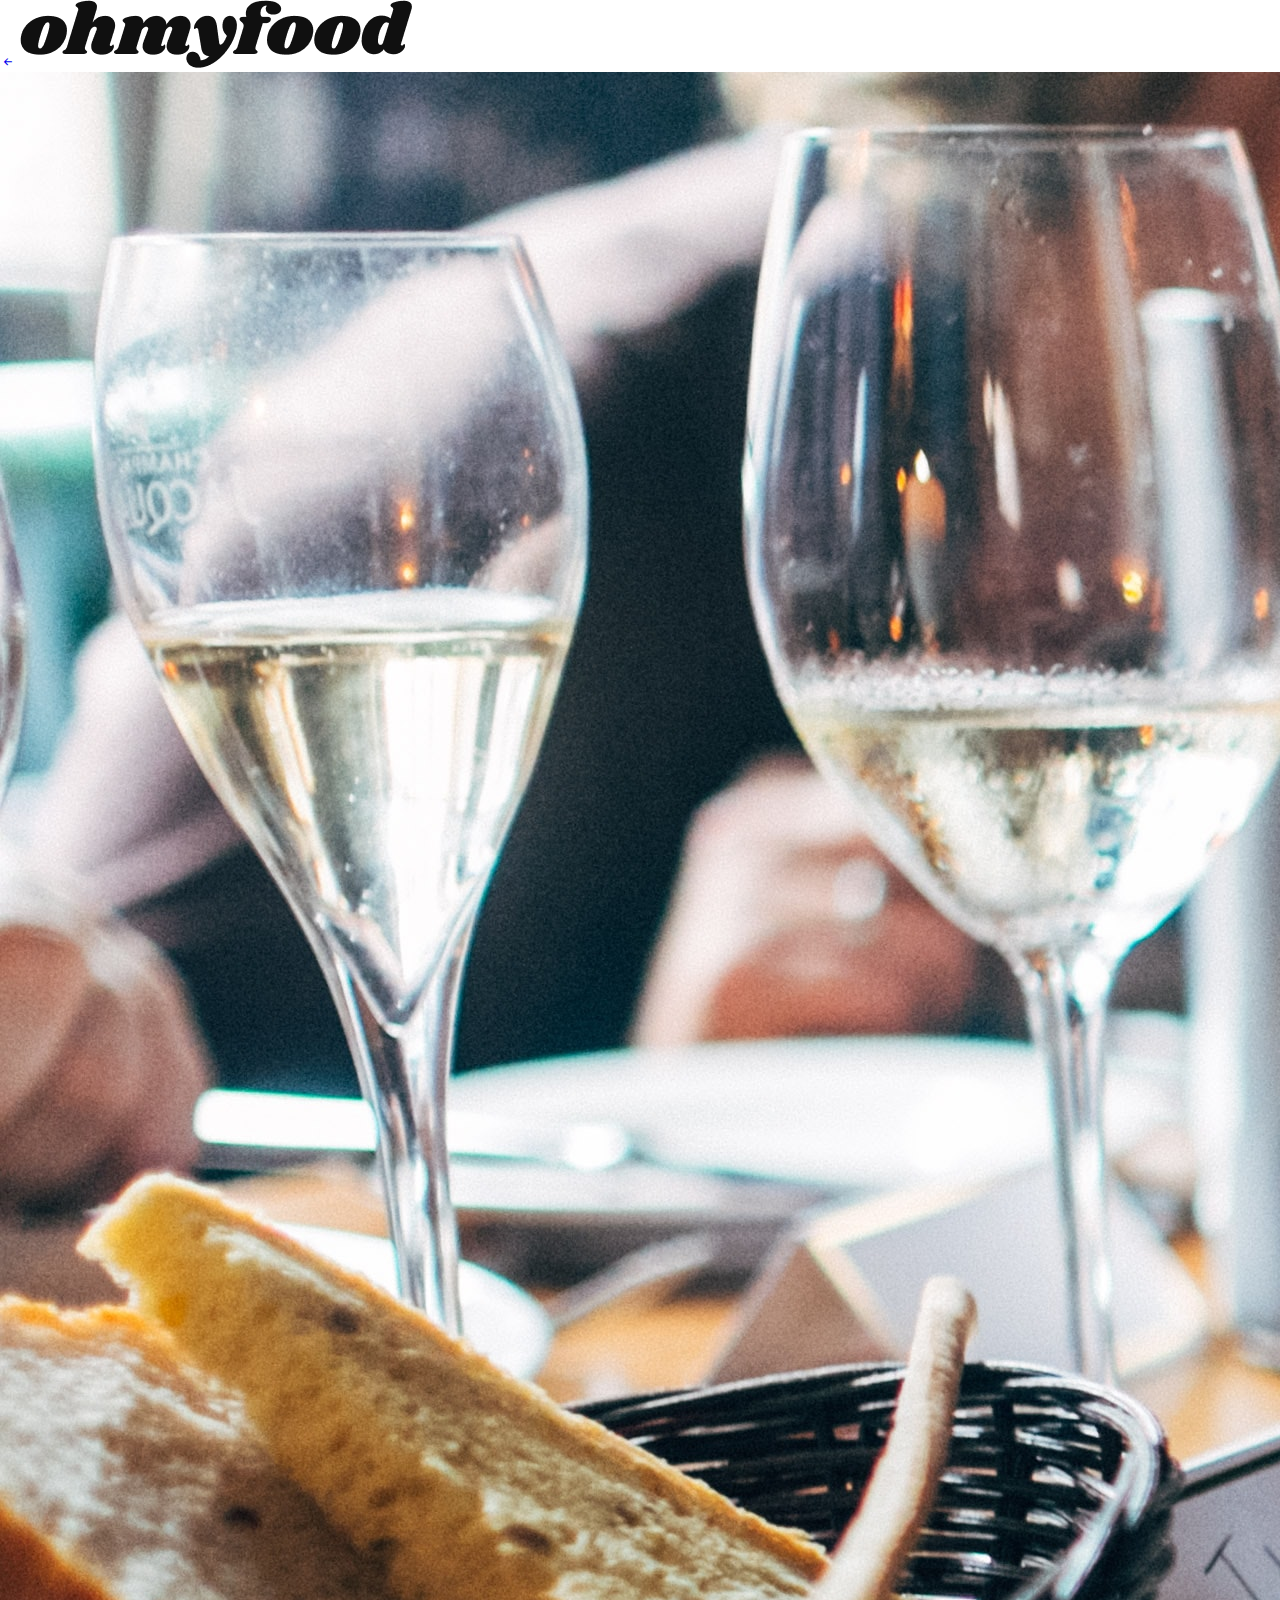
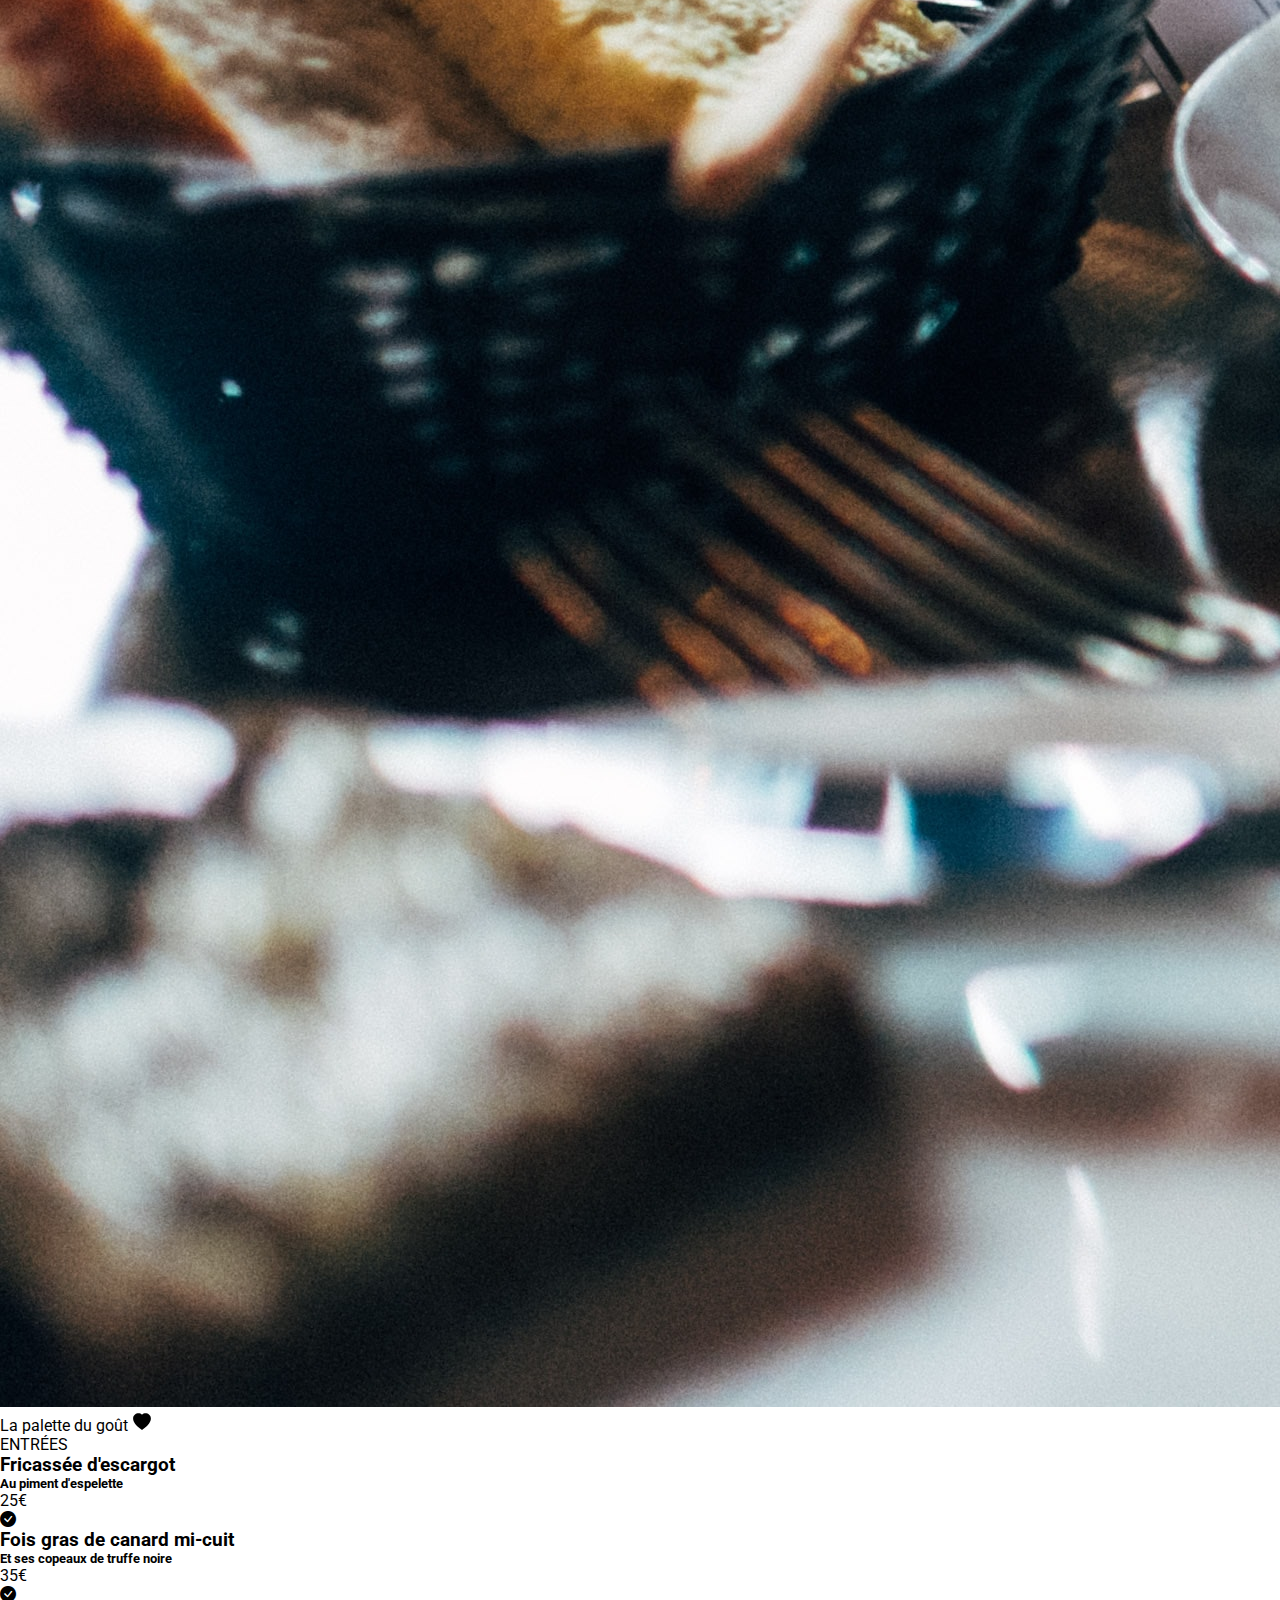
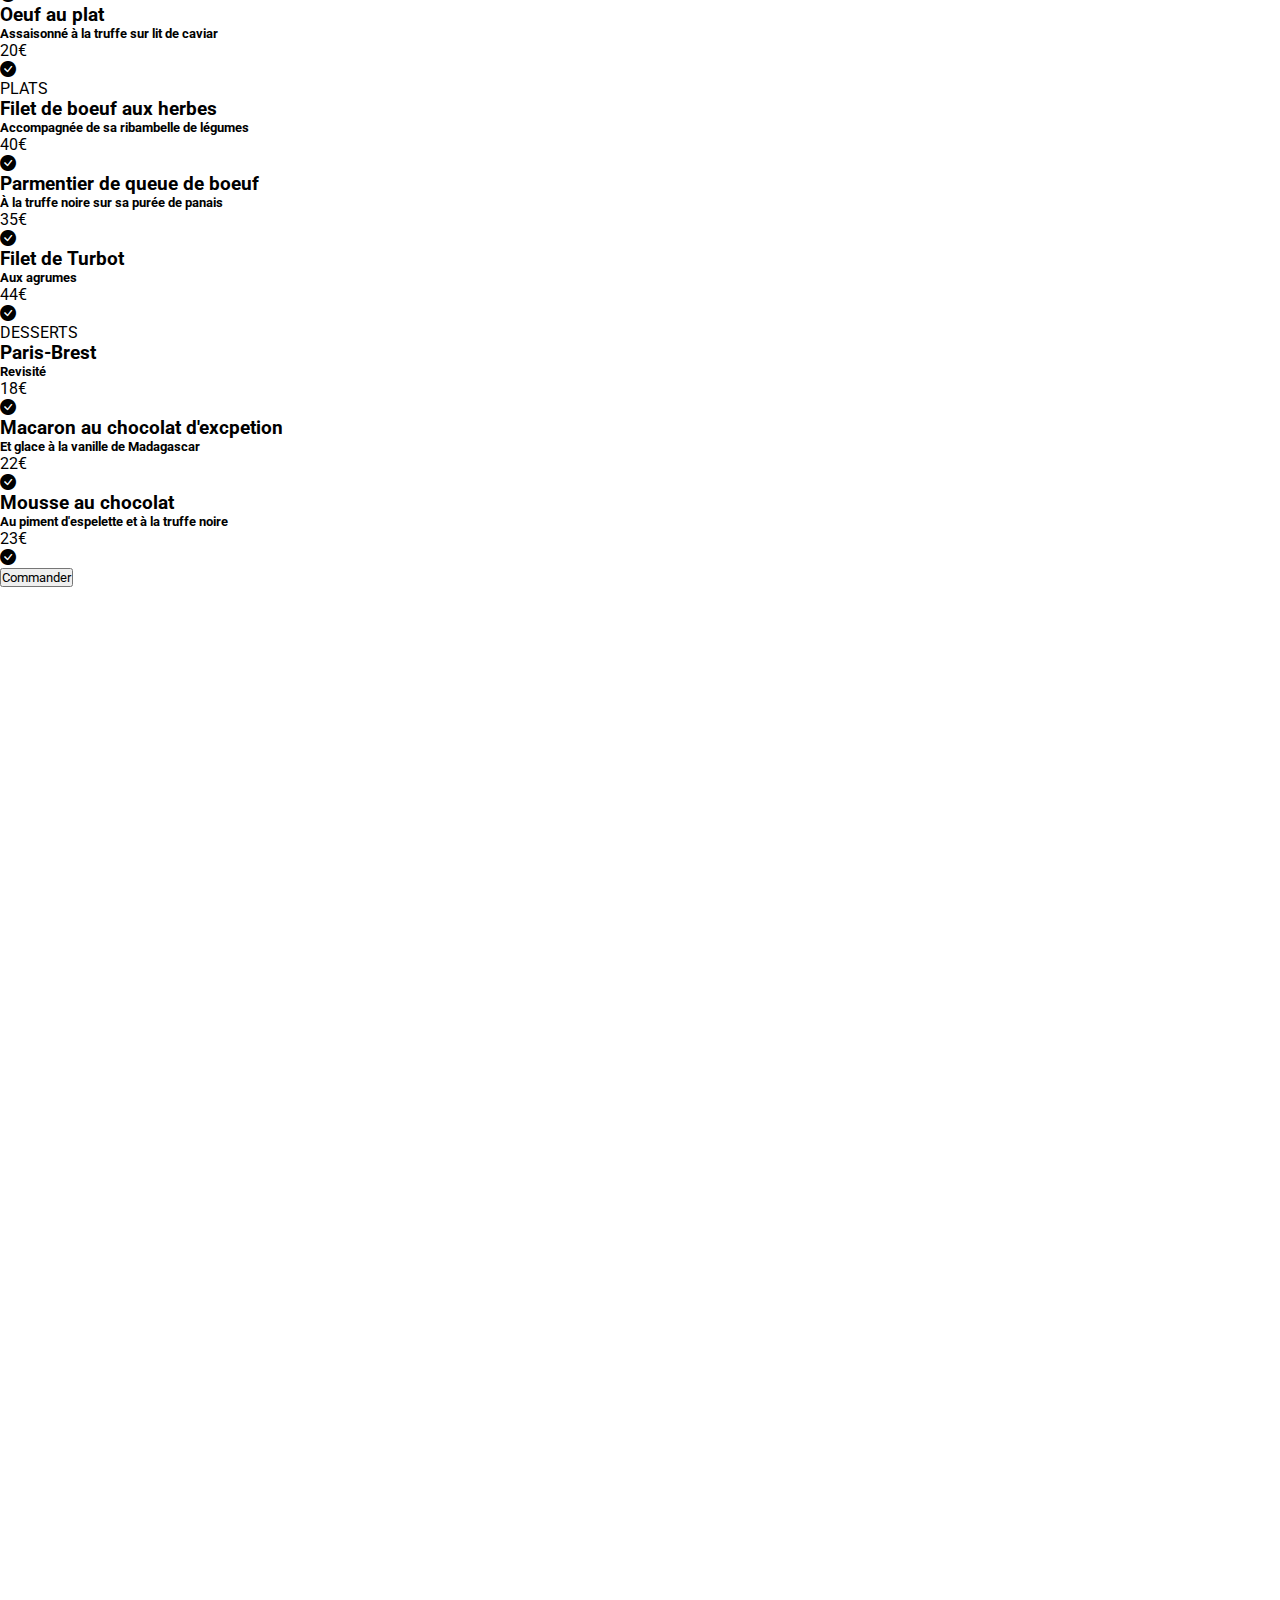
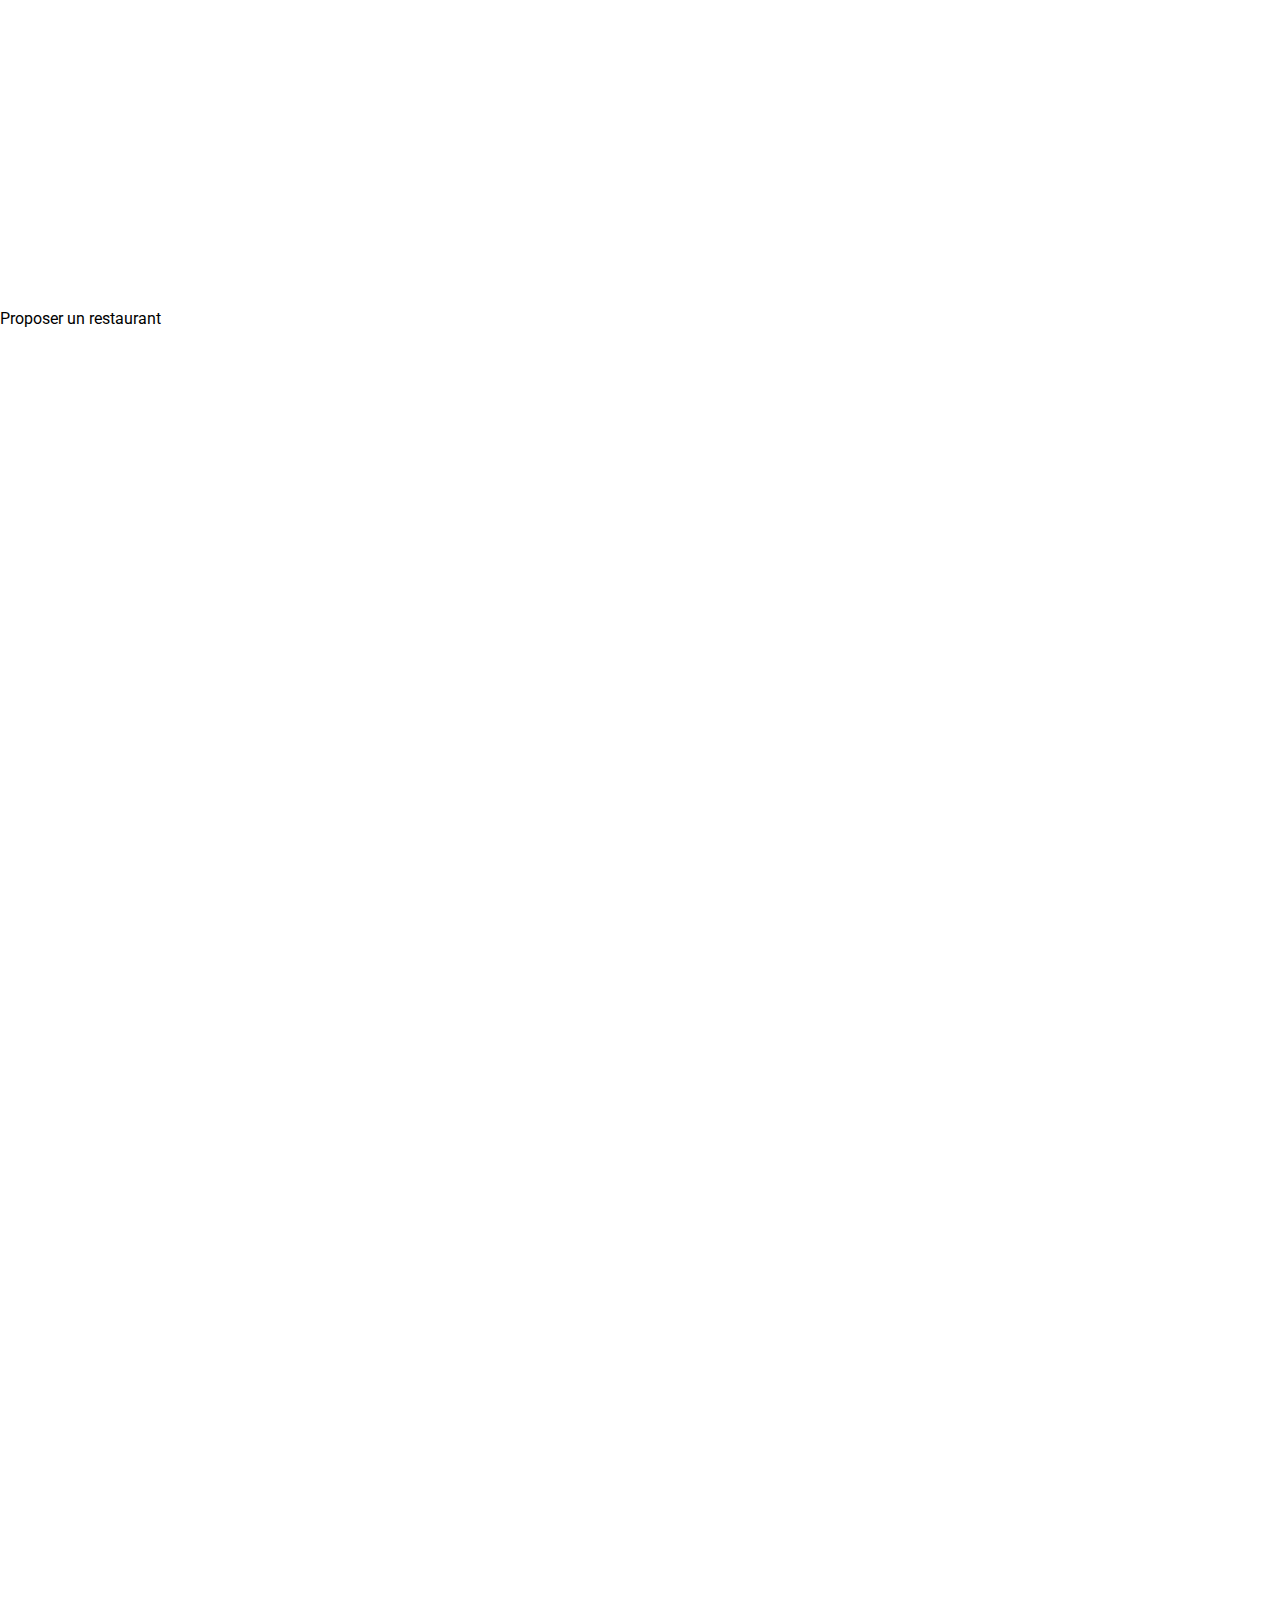
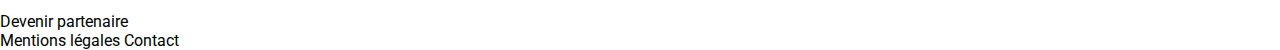
==== commit 66a49494: "checkbox changes" ====
--- a/restaurant links/index.html
+++ b/restaurant links/index.html
@@ -28,137 +28,179 @@
             <span class="title-article">
                 ENTRÉES
             </span>
-        <div class="card-text-full">
-            <div class="card-text">
-                <h3>
-                    Fricassée d'escargot
-                </h3>
-                <h5>
-                    Au piment d'espelette
-                </h5>
-            </div>
-                <span class="price">
-                    25€
-                </span>
+        <div class="all-elements">
+            <div class="card-text-full">
+                <div class="card-text">
+                    <h3>
+                        Fricassée d'escargot
+                    </h3>
+                    <h5>
+                        Au piment d'espelette
+                    </h5>
+                </div>
+                    <span class="price">
+                        25€
+                    </span>
+                </div>
                 <div class="checkbox">
                     <i class="bi bi-check-circle-fill"></i>
                 </div>
             </div>
-            <div class="card-text-full">
-                <div class="card-text">
-                <h3>
-                    Fois gras de canard mi-cuit
-                </h3>
-                <h5>
-                    Et ses copeaux de truffe noire
-                </h5>
-            </div>
-                <span class="price">
-                    35€
-                </span>
-            </div>
-            <div class="card-text-full">
-                <div class="card-text">
-                <h3>
-                    Oeuf au plat
-                </h3>
-                <h5>
-                    Assaisonné à la truffe sur lit de caviar
-                </h5>
-            </div>
-                <span class="price">
-                    20€
-                </span>
-            </div>
-        </article>
-        <article>
-                <span class="title-article">
-                    PLATS
-                </span>
+            <div class="all-elements">
                 <div class="card-text-full">
                     <div class="card-text">
                     <h3>
-                        Filet de boeuf aux herbes
+                        Fois gras de canard mi-cuit
                     </h3>
                     <h5>
-                        Accompagnée de sa ribambelle de légumes
+                        Et ses copeaux de truffe noire
                     </h5>
                 </div>
                     <span class="price">
-                        40€
+                        35€
                     </span>
                 </div>
+                <div class="checkbox">
+                    <i class="bi bi-check-circle-fill"></i>
+                </div>
+            </div>
+            <div class="all-elements">
                 <div class="card-text-full">
                     <div class="card-text">
                     <h3>
-                        Parmentier de queue de boeuf
+                        Oeuf au plat
                     </h3>
                     <h5>
-                        À la truffe noire sur sa purée de panais
+                        Assaisonné à la truffe sur lit de caviar
                     </h5>
                 </div>
                     <span class="price">
-                        35€
+                        20€
                     </span>
                 </div>
-                <div class="card-text-full">
-                    <div class="card-text">
-                    <h3>
-                        Filet de Turbot
-                    </h3>
-                    <h5>
-                        Aux agrumes
-                    </h5>
-                </div>
-                    <span class="price">
-                        44€
-                    </span>
-                </div>
+                <div class="checkbox">
+                    <i class="bi bi-check-circle-fill"></i>
+                </div>
+            </div>
             </article>
             <article>
                     <span class="title-article">
-                        DESSERTS
+                        PLATS
                     </span>
-            <div class="card-text-full">
-                <div class="card-text">
+                <div class="all-elements">
+                    <div class="card-text-full">
+                        <div class="card-text">
                         <h3>
-                            Paris-Brest
+                            Filet de boeuf aux herbes
                         </h3>
                         <h5>
-                            Revisité
+                            Accompagnée de sa ribambelle de légumes
                         </h5>
                     </div>
                         <span class="price">
-                            18€
+                            40€
                         </span>
                     </div>
-                <div class="card-text-full">
-                    <div class="card-text">
+                    <div class="checkbox">
+                        <i class="bi bi-check-circle-fill"></i>
+                    </div>
+                </div>
+                <div class="all-elements">
+                    <div class="card-text-full">
+                        <div class="card-text">
                         <h3>
-                            Macaron au chocolat d'excpetion
+                            Parmentier de queue de boeuf
                         </h3>
                         <h5>
-                            Et glace à la vanille de Madagascar
+                            À la truffe noire sur sa purée de panais
                         </h5>
                     </div>
                         <span class="price">
-                            22€
+                            35€
                         </span>
                     </div>
-                <div class="card-text-full">
-                    <div class="card-text">
+                    <div class="checkbox">
+                        <i class="bi bi-check-circle-fill"></i>
+                    </div>
+                </div>
+                <div class="all-elements">
+                    <div class="card-text-full">
+                        <div class="card-text">
                         <h3>
-                            Mousse au chocolat
+                            Filet de Turbot
                         </h3>
                         <h5>
-                            Au piment d'espelette et à la truffe noire
+                            Aux agrumes
                         </h5>
                     </div>
                         <span class="price">
-                            23€
+                            44€
                         </span>
-            </div>
-        </article>
+                    </div>
+                    <div class="checkbox">
+                        <i class="bi bi-check-circle-fill"></i>
+                    </div>
+                </div>
+                </article>
+                <article>
+                        <span class="title-article">
+                            DESSERTS
+                        </span>
+                <div class="all-elements">
+                    <div class="card-text-full">
+                        <div class="card-text">
+                                <h3>
+                                    Paris-Brest
+                                </h3>
+                                <h5>
+                                    Revisité
+                                </h5>
+                            </div>
+                                <span class="price">
+                                    18€
+                                </span>
+                            </div>
+                        <div class="checkbox">
+                            <i class="bi bi-check-circle-fill"></i>
+                        </div>
+                </div>
+                <div class="all-elements">
+                        <div class="card-text-full">
+                            <div class="card-text">
+                                <h3>
+                                    Macaron au chocolat d'excpetion
+                                </h3>
+                                <h5>
+                                    Et glace à la vanille de Madagascar
+                                </h5>
+                            </div>
+                                <span class="price">
+                                    22€
+                                </span>
+                            </div>
+                        <div class="checkbox">
+                            <i class="bi bi-check-circle-fill"></i>
+                        </div>
+                </div>
+                <div class="all-elements">
+                        <div class="card-text-full">
+                            <div class="card-text">
+                                <h3>
+                                    Mousse au chocolat
+                                </h3>
+                                <h5>
+                                    Au piment d'espelette et à la truffe noire
+                                </h5>
+                            </div>
+                                <span class="price">
+                                    23€
+                                </span>
+                    </div>
+                        <div class="checkbox">
+                            <i class="bi bi-check-circle-fill"></i>
+                        </div>
+                    </div>
+                </article>
         <button class="button">Commander</button>
     </main>
 </body>
--- a/restaurant links/css/styles.css
+++ b/restaurant links/css/styles.css
@@ -74,18 +74,24 @@
         padding-top: 25px;
     }
 
-    .card-text-full {
-        display: flex;
-        position: relative;
-        flex-direction: row;
-        justify-content: space-between;
-        margin: 5px 0;
+    .all-elements {
+        display: flex;
         background: white;
         border-radius: 15px;
         height: 60px;
+        margin: 5px 0;
         -webkit-box-shadow: 0px 0px 12px -4px rgba(0,0,0,0.30);
         -moz-box-shadow: 0px 0px 12px -4px rgba(0,0,0,0.30);
         box-shadow: 0px 0px 12px -4px rgba(0,0,0,0.30);
+
+    }
+
+    .card-text-full {
+        display: flex;
+        justify-content: space-between;
+        flex-wrap: wrap;
+        margin: 5px 0;
+        width: 100%;    
     }
 
     .card-text {
@@ -96,73 +102,89 @@
         gap: 5px;
     }
 
+    .checkbox {
+        width: 0;
+        background-color: #99E2D0;
+        display: flex;
+        align-items: center;
+        justify-content: center;
+        height: 60px;
+    }
+
+    .all-elements:hover .checkbox {
+        border-top-right-radius: 20px;
+        border-bottom-right-radius: 20px;
+        transform: translate(12%);
+        width: 14%;
+        animation: checkbox .25s ease-in-out;
+    }
+
+    @keyframes checkbox {
+        0% {
+            transform: translate(0%);
+            width: 0%;
+        }
+
+        33% {
+            transform: translate(4%);
+            width: 4%;
+        }
+
+        66% {
+            transform: translate(8%);
+            width: 8%;
+        }
+
+        100% {
+            transform: translate(12%);
+            width: 12%;
+        }
+    }
+
+    .bi-check-circle-fill {
+        -webkit-animation: bi-check-circle-fill 0.6s ease-in-out both;
+                animation: bi-check-circle-fill 0.6s ease-in-out both;
+    }
+
+    @-webkit-keyframes bi-check-circle-fill {
+        0% {
+          -webkit-transform: rotate(0);
+                  transform: rotate(0);
+        }
+        100% {
+          -webkit-transform: rotate(360deg);
+                  transform: rotate(360deg);
+        }
+      }
+      @keyframes bi-check-circle-fill {
+        0% {
+          -webkit-transform: rotate(0);
+                  transform: rotate(0);
+        }
+        100% {
+          -webkit-transform: rotate(360deg);
+                  transform: rotate(360deg);
+        }
+      }
+
+    .bi-check-circle-fill {
+        color: white;
+        overflow: hidden;
+    }
+
     h5 {
         font-weight: 100;
         text-overflow: ellipsis;
     }
 
     .price {
-        display: flex;
-        align-items: flex-end;
-        padding: 10px 20px;
         color: #2C2C2C;
         font-weight: 700;
         font-size: 14px;
-    }
-
-    .checkbox {
-        display: none;
-        position: absolute;
-        display: flex;
-        font-size: 22px;
-        color: white;
-        background-color: #99E2D0;
-        justify-content: center;
-        align-items: center;
-        transform: translateX(360px);
-        height: 100%;
-        min-height: 60px;
-        border-bottom-right-radius: 20px;
-        border-top-right-radius: 20px;
-        flex-wrap: wrap;
-        max-width: 0px;
-        width: 0;
-        margin-right: 0px;
-        margin-left: 90%;
-    }
-
-    .card-text-full:hover .checkbox {
-        background-color: #8FDECA;
-    }
-
-    .card-text-full:hover .checkbox {
-        overflow: visible;
-        -webkit-animation: checkbox 0.6s ease-in-out both;
-        animation: checkbox 0.6s ease-in-out both;
-    }
-
-    @-webkit-keyframes checkbox {
-        0% {
-          -webkit-transform: rotate(0);
-                  transform: rotate(0);
-                  width: 0%;
-        }
-        100% {
-          -webkit-transform: rotate(360deg);
-                  transform: rotate(360deg);
-                  width: 20%;
-        }
-      }
-      @keyframes checkbox {
-        0% {
-          -webkit-transform: rotate(0);
-                  transform: rotate(0);
-        }
-        100% {
-          -webkit-transform: rotate(360deg);
-                  transform: rotate(360deg);
-        }
-      }
+        display: flex;
+        align-items: flex-end;
+        padding: 5px 10px;
+    }
 
     .bi-heart-fill {
         order: 1;
